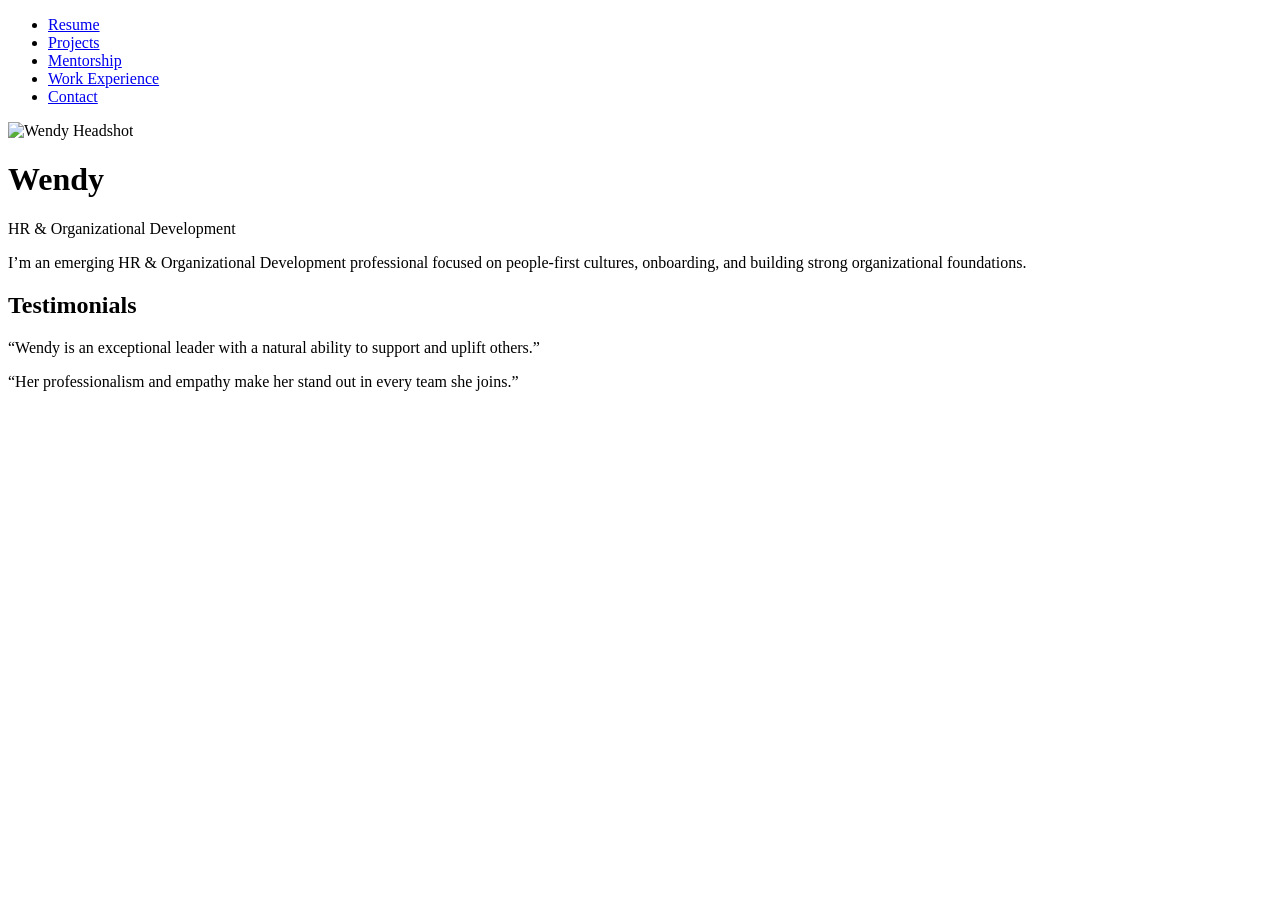
==== index.html @ 67589c08 "Create index.html" ====
<!DOCTYPE html>
<html lang="en">
<head>
  <meta charset="UTF-8">
  <title>Wendy | Portfolio</title>
  <link rel="stylesheet" href="style.css">
</head>

<body>

<nav>
  <ul>
    <li><a href="resume.html">Resume</a></li>
    <li><a href="projects.html">Projects</a></li>
    <li><a href="mentorship.html">Mentorship</a></li>
    <li><a href="work.html">Work Experience</a></li>
    <li><a href="contact.html">Contact</a></li>
  </ul>
</nav>

<header class="hero">
  <img src="headshot.jpg" class="headshot" alt="Wendy Headshot">
  <h1>Wendy</h1>
  <p class="tagline">HR & Organizational Development</p>
</header>

<section class="intro">
  <p>
    I’m an emerging HR & Organizational Development professional focused on
    people-first cultures, onboarding, and building strong organizational foundations.
  </p>
</section>

<section class="testimonials">
  <h2>Testimonials</h2>

  <div class="testimonial-box">
    <p>“Wendy is an exceptional leader with a natural ability to support and uplift others.”</p>
  </div>

  <div class="testimonial-box">
    <p>“Her professionalism and empathy make her stand out in every team she joins.”</p>
  </div>

</section>

</body>
</html>
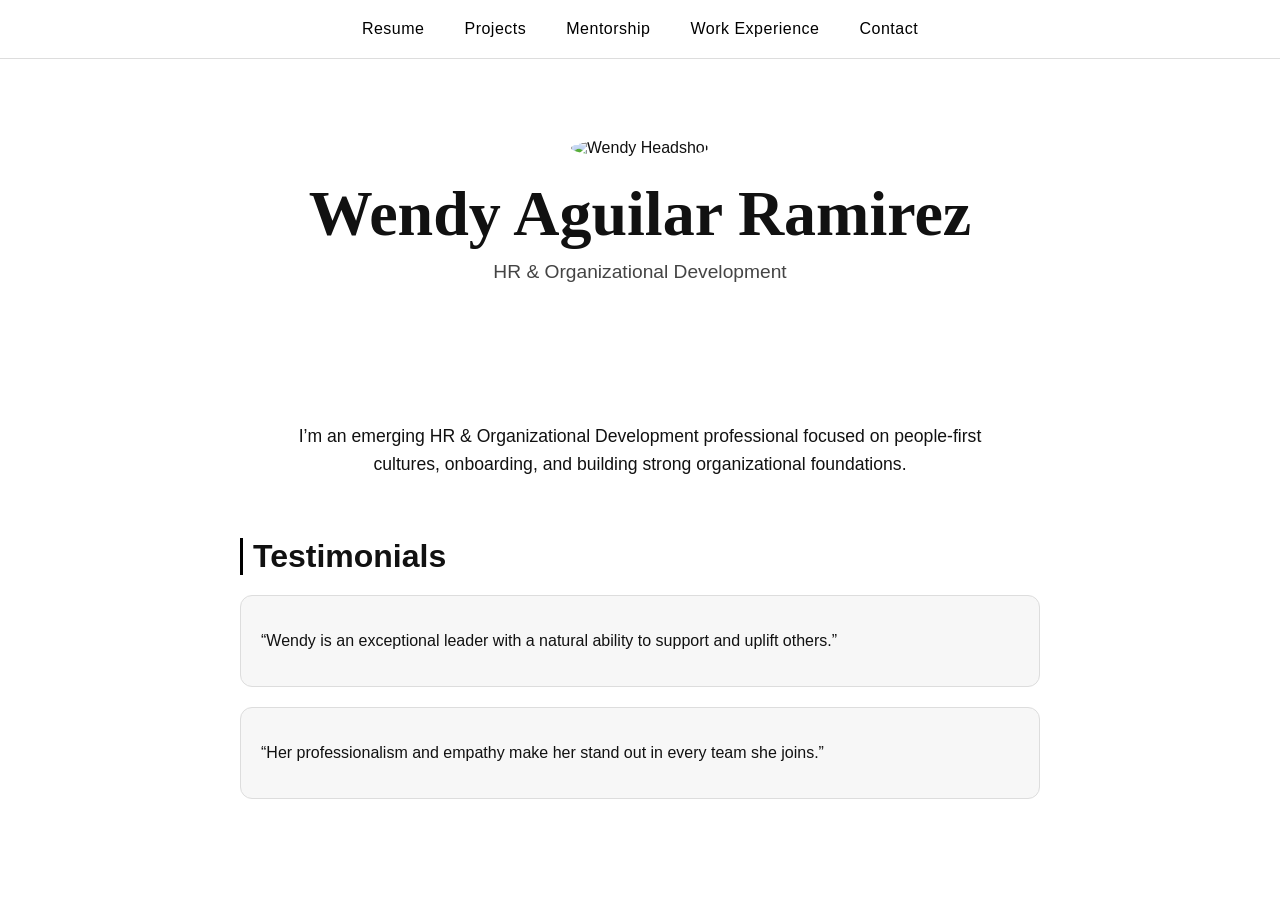
==== commit 0e7dd884: "Update index.html" ====
--- a/index.html
+++ b/index.html
@@ -2,7 +2,7 @@
 <html lang="en">
 <head>
   <meta charset="UTF-8">
-  <title>Wendy | Portfolio</title>
+  <title>Wendy Aguilar Ramirez | Portfolio</title>
   <link rel="stylesheet" href="style.css">
 </head>
 
@@ -20,7 +20,7 @@
 
 <header class="hero">
   <img src="headshot.jpg" class="headshot" alt="Wendy Headshot">
-  <h1>Wendy</h1>
+  <h1>Wendy Aguilar Ramirez</h1>
   <p class="tagline">HR & Organizational Development</p>
 </header>
 
--- a/style.css
+++ b/style.css
@@ -0,0 +1,105 @@
+/* GLOBAL */
+body {
+  margin: 0;
+  font-family: "Inter", sans-serif;
+  background: #ffffff;
+  color: #111;
+}
+
+/* NAVIGATION */
+nav {
+  width: 100%;
+  padding: 20px 0;
+  border-bottom: 1px solid #ddd;
+  background: #fff;
+  position: sticky;
+  top: 0;
+  z-index: 10;
+}
+
+nav ul {
+  display: flex;
+  justify-content: center;
+  gap: 40px;
+  list-style: none;
+  padding: 0;
+  margin: 0;
+}
+
+nav a {
+  text-decoration: none;
+  color: #000;
+  font-weight: 500;
+  letter-spacing: 0.5px;
+}
+
+/* HERO */
+.hero {
+  text-align: center;
+  padding: 80px 20px;
+}
+
+.headshot {
+  width: 180px;
+  height: 180px;
+  border-radius: 50%;
+  object-fit: cover;
+  margin-bottom: 20px;
+}
+
+.hero h1 {
+  font-family: "Playfair Display", serif;
+  font-size: 4rem;
+  margin: 0;
+}
+
+.tagline {
+  margin-top: 10px;
+  font-size: 1.2rem;
+  color: #444;
+}
+
+/* INTRO */
+.intro {
+  max-width: 700px;
+  margin: 40px auto;
+  text-align: center;
+  font-size: 1.1rem;
+  line-height: 1.6;
+}
+
+/* TESTIMONIALS */
+.testimonials {
+  max-width: 800px;
+  margin: 60px auto;
+  padding: 0 20px;
+}
+
+.testimonials h2 {
+  font-size: 2rem;
+  border-left: 3px solid #000;
+  padding-left: 10px;
+  margin-bottom: 20px;
+}
+
+.testimonial-box {
+  background: #f7f7f7;
+  padding: 20px;
+  border-radius: 12px;
+  margin-bottom: 20px;
+  border: 1px solid #ddd;
+}
+
+/* SUB-PAGE SECTIONS */
+.section {
+  padding: 80px 20px;
+  max-width: 800px;
+  margin: 0 auto;
+}
+
+.section h2 {
+  font-size: 2rem;
+  border-left: 3px solid #000;
+  padding-left: 10px;
+  margin-bottom: 20px;
+}
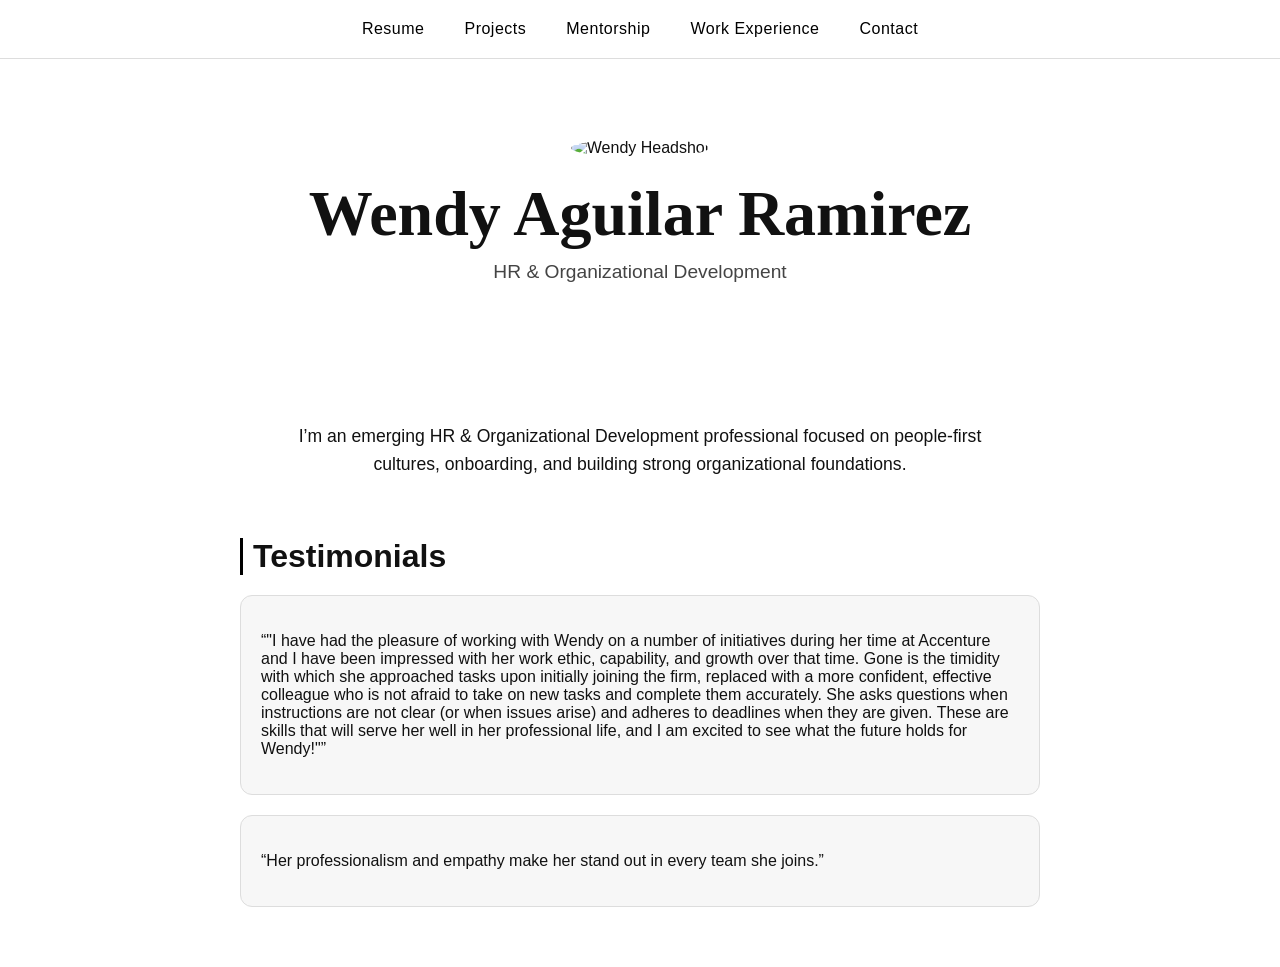
==== commit c8b63e26: "Update index.html" ====
--- a/index.html
+++ b/index.html
@@ -35,7 +35,7 @@
   <h2>Testimonials</h2>
 
   <div class="testimonial-box">
-    <p>“Wendy is an exceptional leader with a natural ability to support and uplift others.”</p>
+    <p>“"I have had the pleasure of working with Wendy on a number of initiatives during her time at Accenture and I have been impressed with her work ethic, capability, and growth over that time.  Gone is the timidity with which she approached tasks upon initially joining the firm, replaced with a more confident, effective colleague who is not afraid to take on new tasks and complete them accurately.  She asks questions when instructions are not clear (or when issues arise) and adheres to deadlines when they are given.  These are skills that will serve her well in her professional life, and I am excited to see what the future holds for Wendy!"”</p>
   </div>
 
   <div class="testimonial-box">
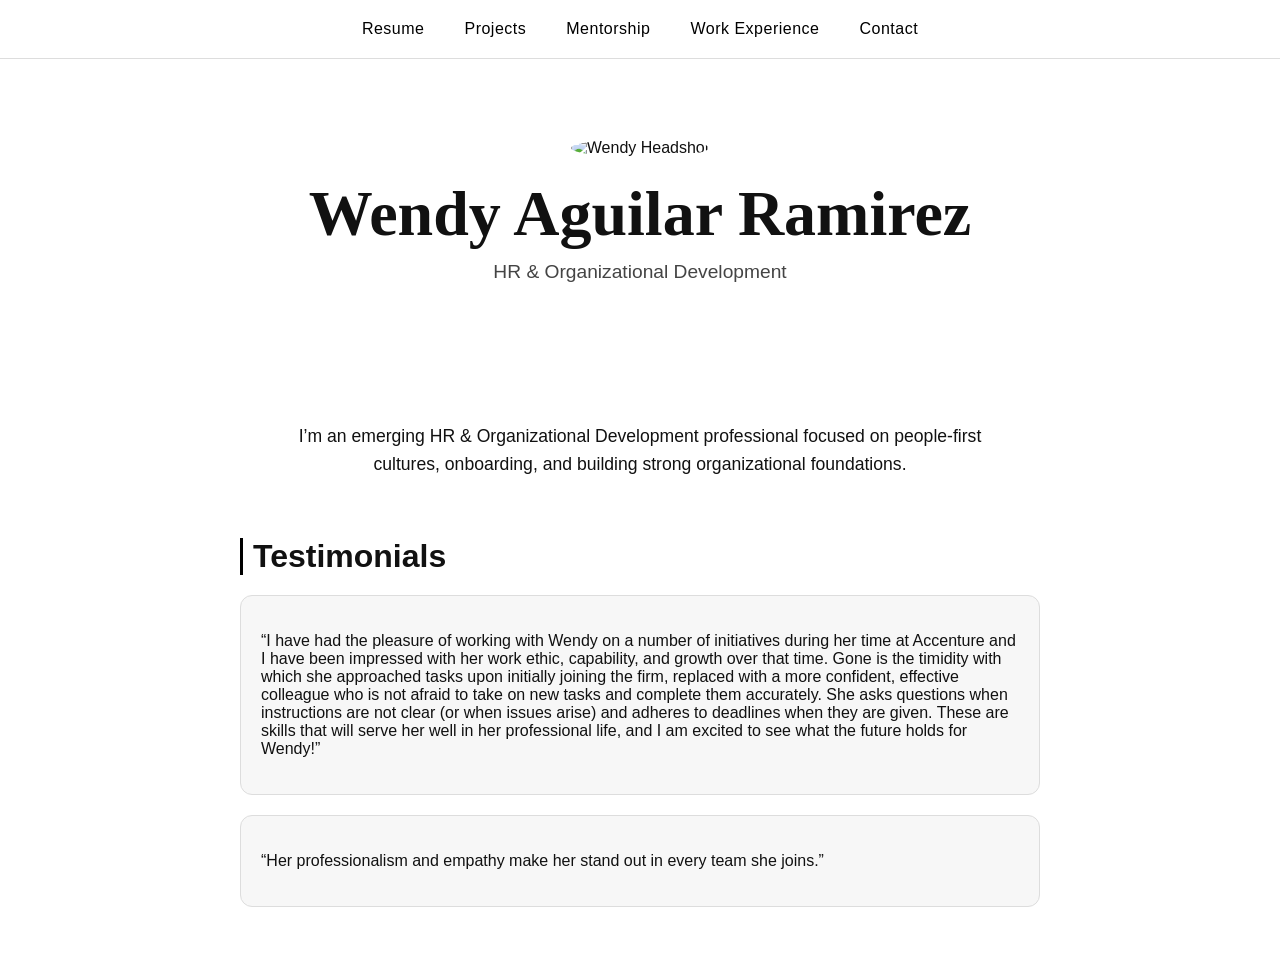
==== commit 14698299: "Update index.html" ====
--- a/index.html
+++ b/index.html
@@ -35,7 +35,7 @@
   <h2>Testimonials</h2>
 
   <div class="testimonial-box">
-    <p>“"I have had the pleasure of working with Wendy on a number of initiatives during her time at Accenture and I have been impressed with her work ethic, capability, and growth over that time.  Gone is the timidity with which she approached tasks upon initially joining the firm, replaced with a more confident, effective colleague who is not afraid to take on new tasks and complete them accurately.  She asks questions when instructions are not clear (or when issues arise) and adheres to deadlines when they are given.  These are skills that will serve her well in her professional life, and I am excited to see what the future holds for Wendy!"”</p>
+    <p>“I have had the pleasure of working with Wendy on a number of initiatives during her time at Accenture and I have been impressed with her work ethic, capability, and growth over that time.  Gone is the timidity with which she approached tasks upon initially joining the firm, replaced with a more confident, effective colleague who is not afraid to take on new tasks and complete them accurately.  She asks questions when instructions are not clear (or when issues arise) and adheres to deadlines when they are given.  These are skills that will serve her well in her professional life, and I am excited to see what the future holds for Wendy!”</p>
   </div>
 
   <div class="testimonial-box">
